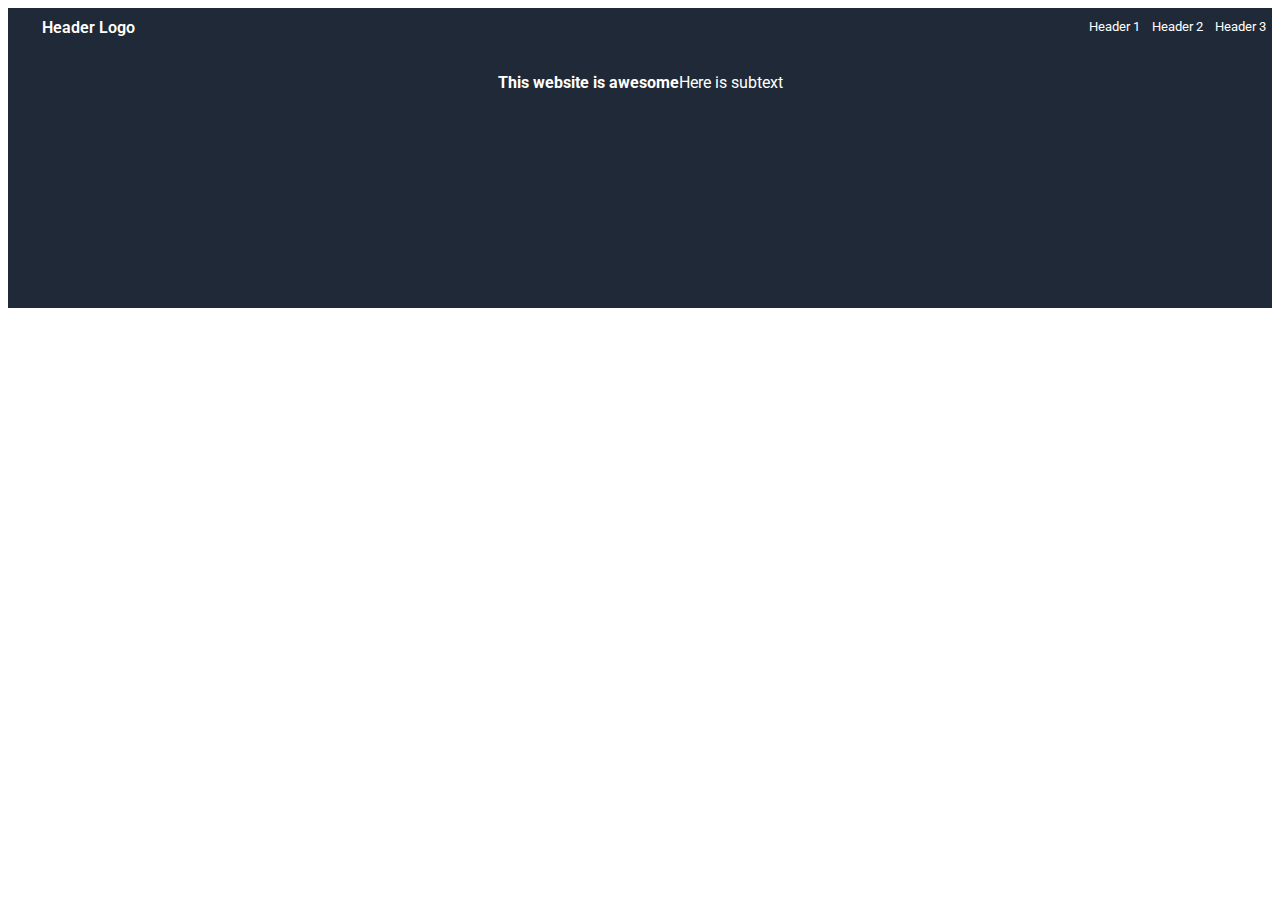
==== index.html @ 7b273b05 "add index.css and index.html" ====
<!DOCTYPE html>
<html lang="en">
<head>
    <meta charset="UTF-8">
    <meta name="viewport" content="width=device-width, initial-scale=1.0">
    <title>Tiramisu Landing Page</title>
    <link rel="stylesheet" href="index.css">
    <link rel="preconnect" href="https://fonts.googleapis.com">
<link rel="preconnect" href="https://fonts.gstatic.com" crossorigin>
<link href="https://fonts.googleapis.com/css2?family=Roboto:ital,wght@0,100;0,300;0,400;0,500;0,700;0,900;1,100;1,300;1,400;1,500;1,700;1,900&display=swap" rel="stylesheet">
</head>
<body>
<div class="main">
    <span class="headers">
        <span class="header-logo"> Header Logo </span>
        <button>Header 1</button>
        <button>Header 2</button>
        <button>Header 3</button>
    </span>
    <span class="info">
        <p class="context"> <strong>This website is awesome </strong> </p>
        <p class="info-subtext">Here is subtext</p>
    </span>
</div>
</body>
</html>
---- index.css ----
* {
    font-family: "Roboto", Arial, Helvetica, sans-serif;
}

.main {
background-color: #1f2937;
height: 300px;
}

.headers {
    box-sizing: border-box;
    display: flex;
    justify-content: flex-end;
    color: white;
}

button {
    margin-top: 10px;
}

.header-logo {
    margin-right: 30px;
    margin-top: 10px;
    font-weight: 600;
    flex-basis: 80%;
}

button {
    background-color: transparent;
    color: white;
    border: none;
    display: inline-flex;
}

.info {
    color: white;
    display: flex;
    margin-top: 20px ;
    justify-content: center;
    flex: 1;
    flex-wrap: wrap;
}
p{

}
.info-subtext {
    display: flex;
}

#swirl-tiramisu {
    margin-top: 20px;
    margin-left: 20px;
    width: 100px;
}
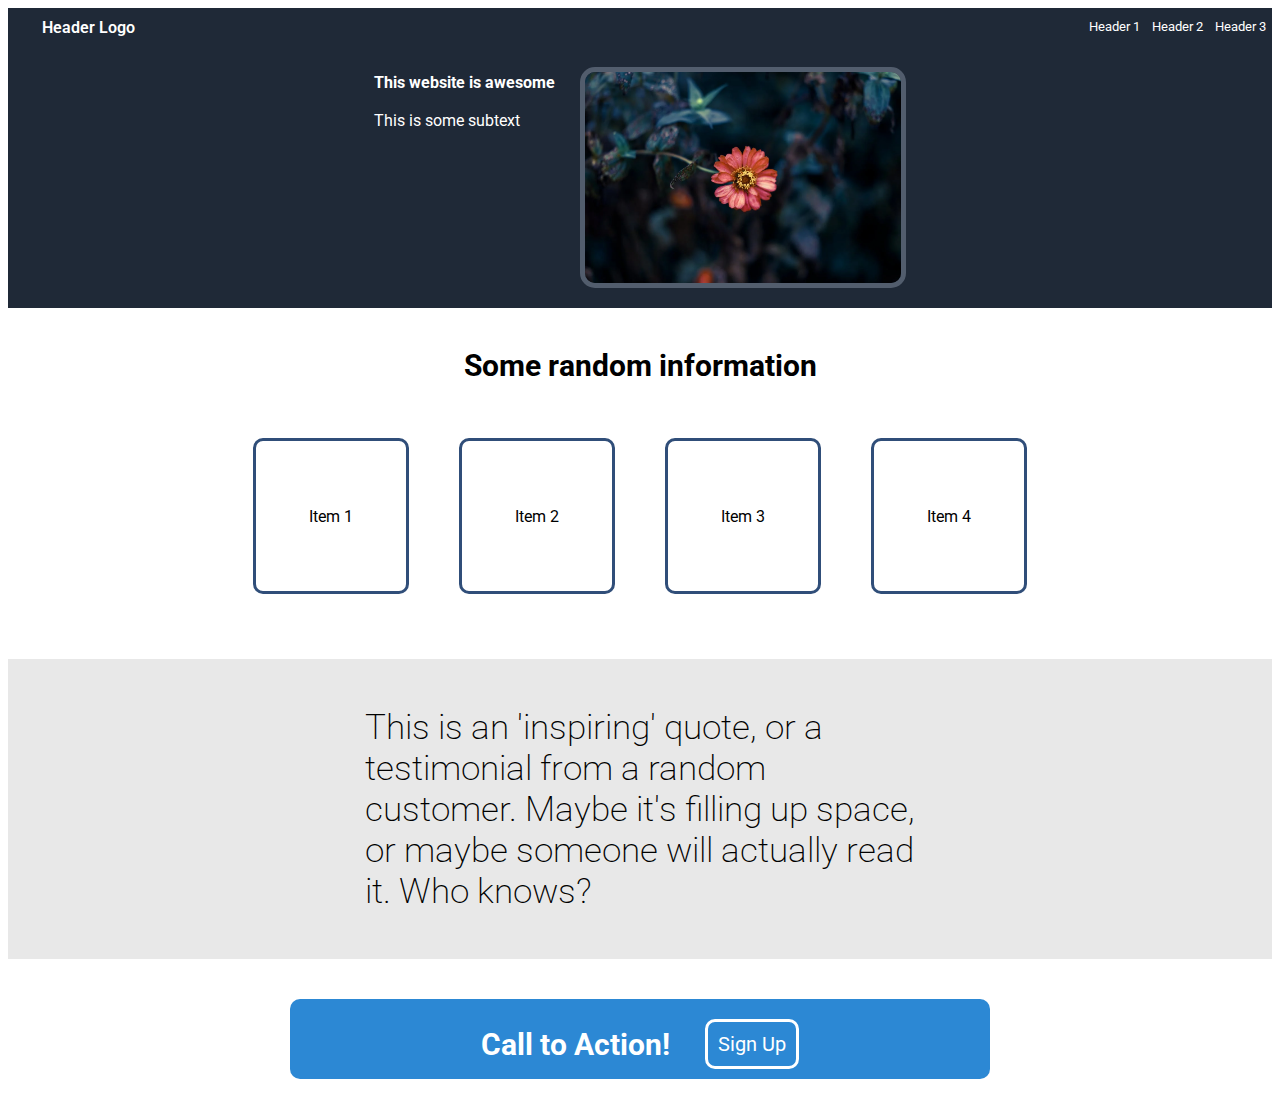
==== commit 28897e72: "add updated files via upload" ====
--- a/index.html
+++ b/index.html
@@ -3,7 +3,7 @@
 <head>
     <meta charset="UTF-8">
     <meta name="viewport" content="width=device-width, initial-scale=1.0">
-    <title>Tiramisu Landing Page</title>
+    <title>Landing Page</title>
     <link rel="stylesheet" href="index.css">
     <link rel="preconnect" href="https://fonts.googleapis.com">
 <link rel="preconnect" href="https://fonts.gstatic.com" crossorigin>
@@ -17,10 +17,26 @@
         <button>Header 2</button>
         <button>Header 3</button>
     </span>
-    <span class="info">
-        <p class="context"> <strong>This website is awesome </strong> </p>
-        <p class="info-subtext">Here is subtext</p>
+    <span class="header-info">
+        <p class="context"> <strong> This website is awesome </strong> <br> <br> This is some subtext </p>
+        <img id="red-flower" src="red-flower.jpg" alt="picture of a red flower">
     </span>
 </div>
+    <p id="info1">Some random information</p>
+        <span class="illustrations">
+            <span class="images">Item 1</span>
+            <span class="images">Item 2</span>
+            <span class="images">Item 3</span>
+            <span class="images">Item 4</span>
+        </span>
+<div class="testimonial">
+    <p id="quote">This is an 'inspiring' quote, or a testimonial from a random customer. 
+    Maybe it's filling up space, or maybe someone will actually read it. Who knows?</p>
+ </div>
+ <div class="register">
+    <span id="call-to-action">Call to Action!</span>
+    <button id="sign-up">Sign Up</button>
+ </div>
+ 
 </body>
 </html>--- a/index.css
+++ b/index.css
@@ -32,7 +32,7 @@
     display: inline-flex;
 }
 
-.info {
+.header-info {
     color: white;
     display: flex;
     margin-top: 20px ;
@@ -40,15 +40,93 @@
     flex: 1;
     flex-wrap: wrap;
 }
-p{
 
-}
+
+
 .info-subtext {
     display: flex;
+} 
+
+
+#red-flower {
+    width: 25%;
+    margin-left: 25px;
+    margin-top: 10px;
+    border-radius: 15px;
+    border-style: solid;
+    border-width: 5px;
+    border-color: #525d6d;
 }
 
-#swirl-tiramisu {
-    margin-top: 20px;
-    margin-left: 20px;
-    width: 100px;
-}+#info1 {
+    font-size: 30px;
+    font-weight: bolder;
+    display: flex;
+    justify-content: center;
+    margin-top: 40px;
+}
+
+.illustrations {
+    display: flex;
+    justify-content: center;
+}
+
+.images {
+    margin: 25px;
+    border-style: solid;
+    border-radius: 10px;
+    border-color: #304e79;
+    height: 150px;
+    width: 150px;
+    display: flex;
+    align-items: center;
+    flex-direction: column;
+    justify-content: center;
+}
+
+.testimonial {
+    margin-top: 40px;
+    background-color: #e8e8e8;
+    height: 300px ;
+    display: flex;
+    align-items: center;
+    justify-content: center;
+}
+
+    #quote {
+        font-size: 35px;
+        font-weight: 200;
+        width: 550px;
+    }
+
+.register {
+    margin-top: 40px;
+    margin-bottom: 40px;
+    background-color: #2c88d4;
+    height: 80px;
+    width: 700px;
+    color: white;
+    font-size: 30px;
+    border-radius: 10px;
+    display: flex;
+    justify-content: center;
+    align-items: center;
+    justify-self: center;
+}
+
+#call-to-action {
+    margin-top: 10px;
+    font-weight: bold;
+}
+
+#sign-up {  
+    font-size: 20px;
+    color: white;
+    display: flex;
+    border-style: solid;
+    border-radius: 10px;
+    margin-left: 35px;
+    padding:10px;
+}
+
+
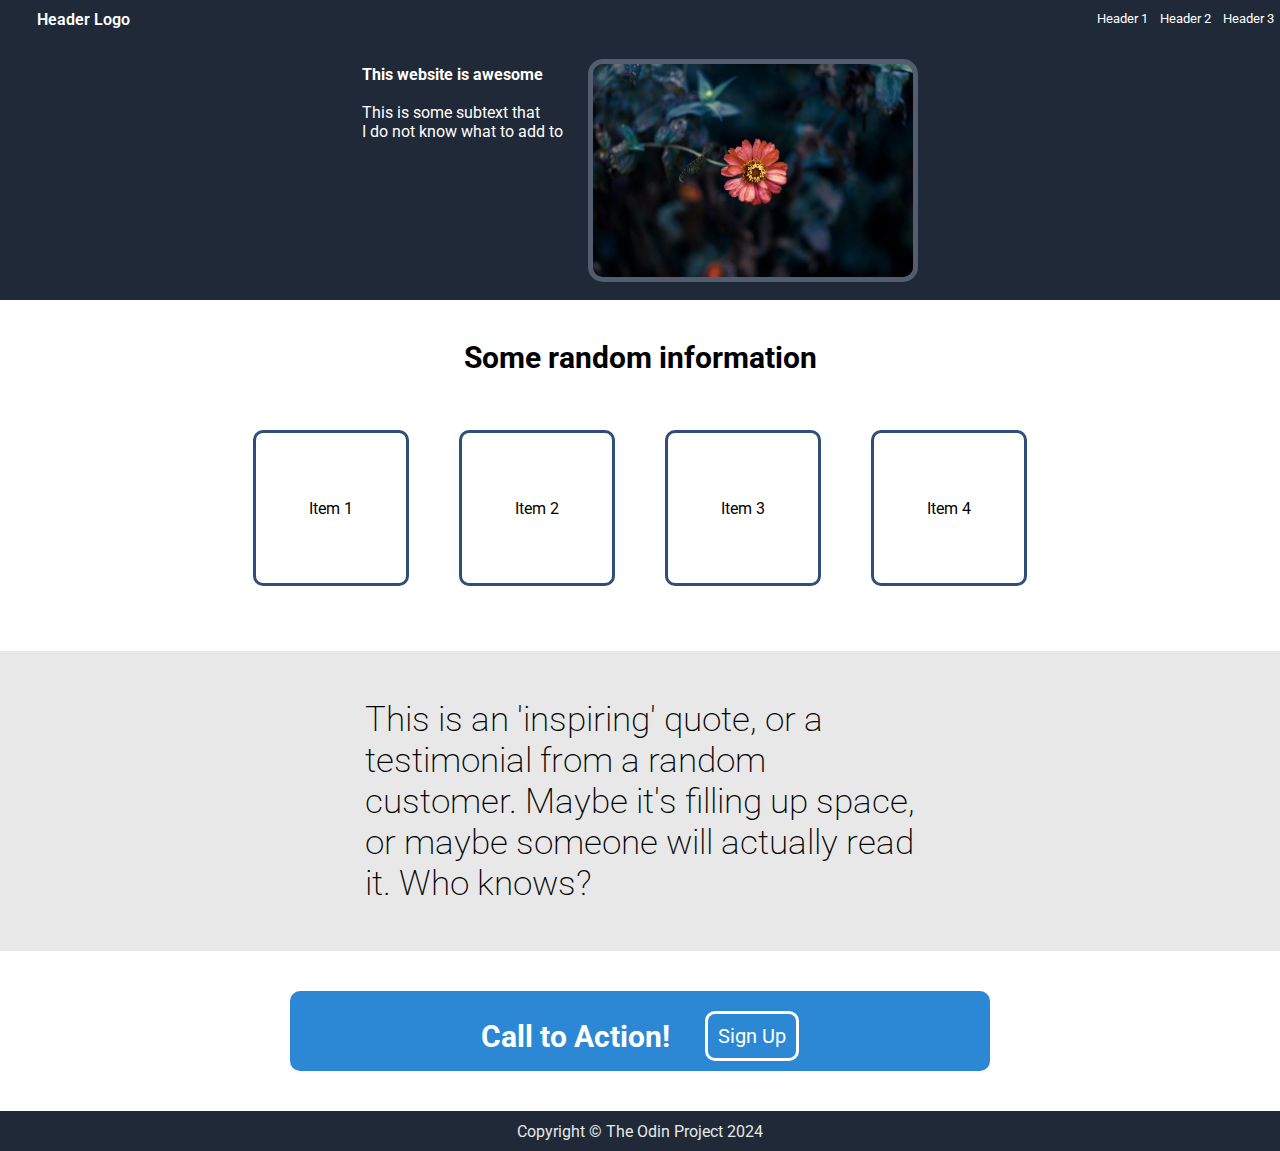
==== commit 2ea338fa: "add updated files via upload" ====
--- a/index.html
+++ b/index.html
@@ -10,6 +10,7 @@
 <link href="https://fonts.googleapis.com/css2?family=Roboto:ital,wght@0,100;0,300;0,400;0,500;0,700;0,900;1,100;1,300;1,400;1,500;1,700;1,900&display=swap" rel="stylesheet">
 </head>
 <body>
+<!--Headers (top section)-->
 <div class="main">
     <span class="headers">
         <span class="header-logo"> Header Logo </span>
@@ -17,11 +18,13 @@
         <button>Header 2</button>
         <button>Header 3</button>
     </span>
+<!--Header-info (second section)-->
     <span class="header-info">
-        <p class="context"> <strong> This website is awesome </strong> <br> <br> This is some subtext </p>
+        <p class="context"> <strong> This website is awesome </strong> <br> <br> This is some subtext that <br> I do not know what to add to </p>
         <img id="red-flower" src="red-flower.jpg" alt="picture of a red flower">
     </span>
 </div>
+<!--Illustrations (third section)-->
     <p id="info1">Some random information</p>
         <span class="illustrations">
             <span class="images">Item 1</span>
@@ -33,10 +36,14 @@
     <p id="quote">This is an 'inspiring' quote, or a testimonial from a random customer. 
     Maybe it's filling up space, or maybe someone will actually read it. Who knows?</p>
  </div>
+ <!--Register (fourth section)-->
  <div class="register">
     <span id="call-to-action">Call to Action!</span>
     <button id="sign-up">Sign Up</button>
  </div>
- 
+ <!--Copyright (fifth section)-->
+ <div class="copyright">
+    Copyright © The Odin Project 2024
+ </div>
 </body>
 </html>--- a/index.css
+++ b/index.css
@@ -2,9 +2,16 @@
     font-family: "Roboto", Arial, Helvetica, sans-serif;
 }
 
+body {
+    margin: 0;
+}
+
 .main {
 background-color: #1f2937;
+border-color: #1f2937;
+border-width: 400px;
 height: 300px;
+margin: -1;
 }
 
 .headers {
@@ -129,4 +136,12 @@
     padding:10px;
 }
 
-
+.copyright {
+    background-color: #1f2937;
+    height: 40px;
+    color: #e8e8e8;
+    display: flex;
+    justify-content: center;
+    align-items: center;
+    flex-direction: column;
+}
